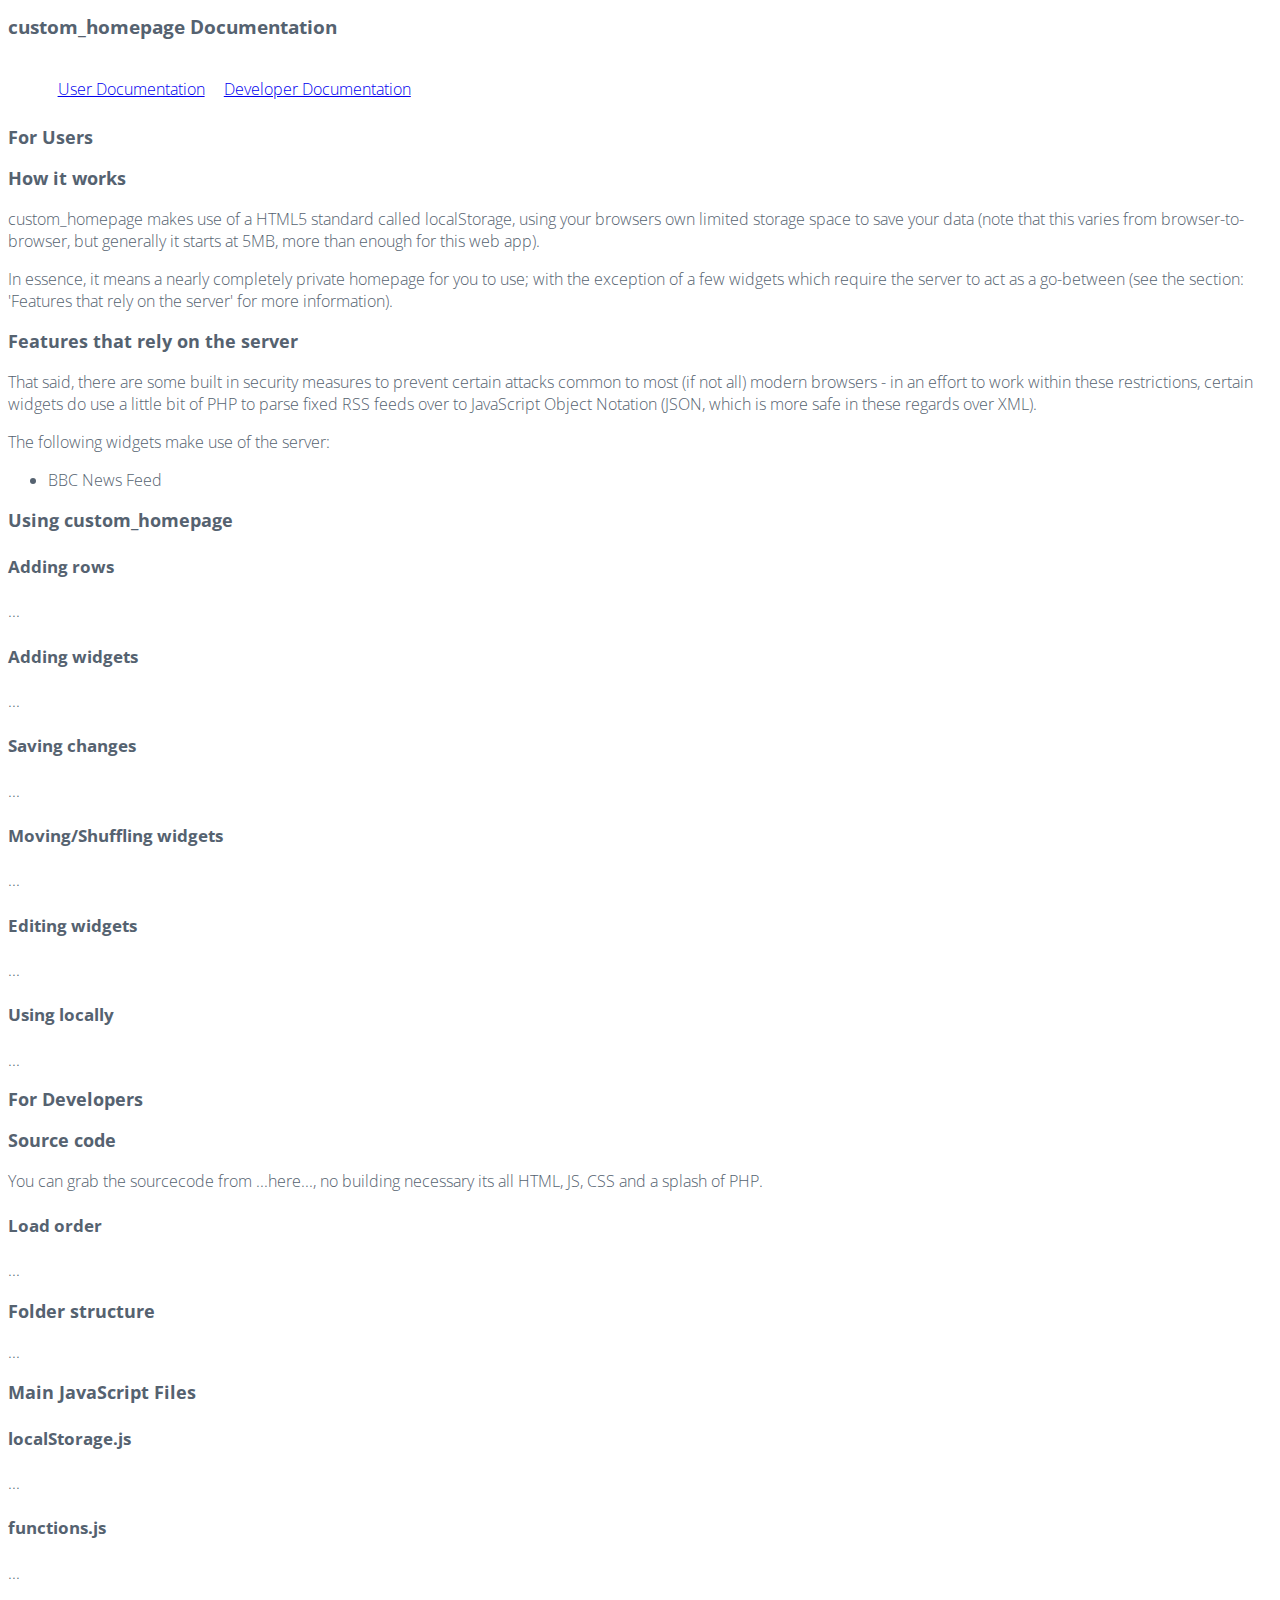
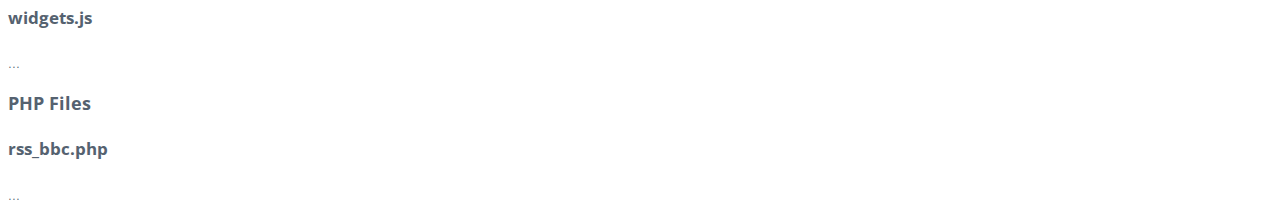
==== docs/index.html @ 1b3554a0 "Minor changes, placeholder name" ====
<!DOCTYPE html>
<html>
<head>
    <title>custom_homepage Documentation</title>

    <link rel="stylesheet" type="text/css" href="../reset.css" />
    <link rel="stylesheet" type="text/css" href="style.css" />

    <script type="text/javascript" src="../lib/inc/jquery-2.1.1.min.js"></script>
    <script type="text/javascript" src="docs.js"></script>
    <!--
    Potential names
    Aptodomus
    -->
</head>
<body>
    <article>
        <header name="top">
            <h1>custom_homepage Documentation</h1>

            <section name="contents" id="content">
                <ol>
                    <li>
                        <a href="#user">User Documentation</a>
                    </li>
                    <li>
                        <a href="#devs">Developer Documentation</a>
                    </li>
                </ol>
            </section>
        </header>

        <section name="user" id="user">
            <h2>For Users</h2>

            <h3>How it works</h3>

            <p>
                custom_homepage makes use of a HTML5 standard called localStorage, using your browsers own limited storage space to save your data (note that this varies from browser-to-browser, but generally it starts at 5MB, more than enough for this web app).
            </p>

            <p>
                In essence, it means a nearly completely private homepage for you to use; with the exception of a few widgets which require the server to act as a go-between (see the section: 'Features that rely on the server' for more information).
            </p>

            <h3>Features that rely on the server</h3>

            <p>
                That said, there are some built in security measures to prevent certain attacks common to most (if not all) modern browsers - in an effort to work within these restrictions, certain widgets do use a little bit of PHP to parse fixed RSS feeds over to JavaScript Object Notation (JSON, which is more safe in these regards over XML).
            </p>

            <p>
                The following widgets make use of the server:
                <ul>
                    <li>BBC News Feed</li>
                </ul>
            </p>

            <h3>Using custom_homepage</h3>

            <h4>Adding rows</h4>
            <p>
                ...
            </p>

            <h4>Adding widgets</h4>
            <p>
                ...
            </p>

            <h4>Saving changes</h4>
            <p>
                ...
            </p>

            <h4>Moving/Shuffling widgets</h4>
            <p>
                ...
            </p>

            <h4>Editing widgets</h4>
            <p>
                ...
            </p>

            <h4>Using locally</h4>
            <p>
                ...
            </p>

        </section>

        <section name="devs" id="devs">
            <h2>For Developers</h2>

            <h3>Source code</h3>
            <p>
                You can grab the sourcecode from ...here..., no building necessary its all HTML, JS, CSS and a splash of PHP.
            </p>

            <h4>Load order</h4>
            <p>
                ...
            </p>

            <h3>Folder structure</h3>
            <p>
                ...
            </p>

            <h3>Main JavaScript Files</h3>
            <h4>localStorage.js</h4>
            <p>
                ...
            </p>

            <h4>functions.js</h4>
            <p>
                ...
            </p>

            <h4>widgets.js</h4>
            <p>
                ...
            </p>

            <h3>PHP Files</h3>
            <h4>rss_bbc.php</h4>
            <p>
                ...
            </p>

        </section>

    </article>
</body>
</html>
---- docs/style.css ----
@import url(http://fonts.googleapis.com/css?family=Open+Sans:400,300);

html, body {
    font-family: 'Open Sans', ariel, sans-serif;
    font-size: 16px;
    font-weight: 300;
    color: #556270;
}

h1, h2, h3, h4, h5, h6 {
    font-weight: bold;
}

h1 { font-size: 1.2em; }
h2, h3 { font-size: 1.1em }
h4, h5 { font-size: 1.05em }

#content {
    clear: both;
    overflow: auto;
}
    #content ol li {
        display: inline-block;
        padding: 0.6em;
        float: left;
    }
    #content li.current {

    }
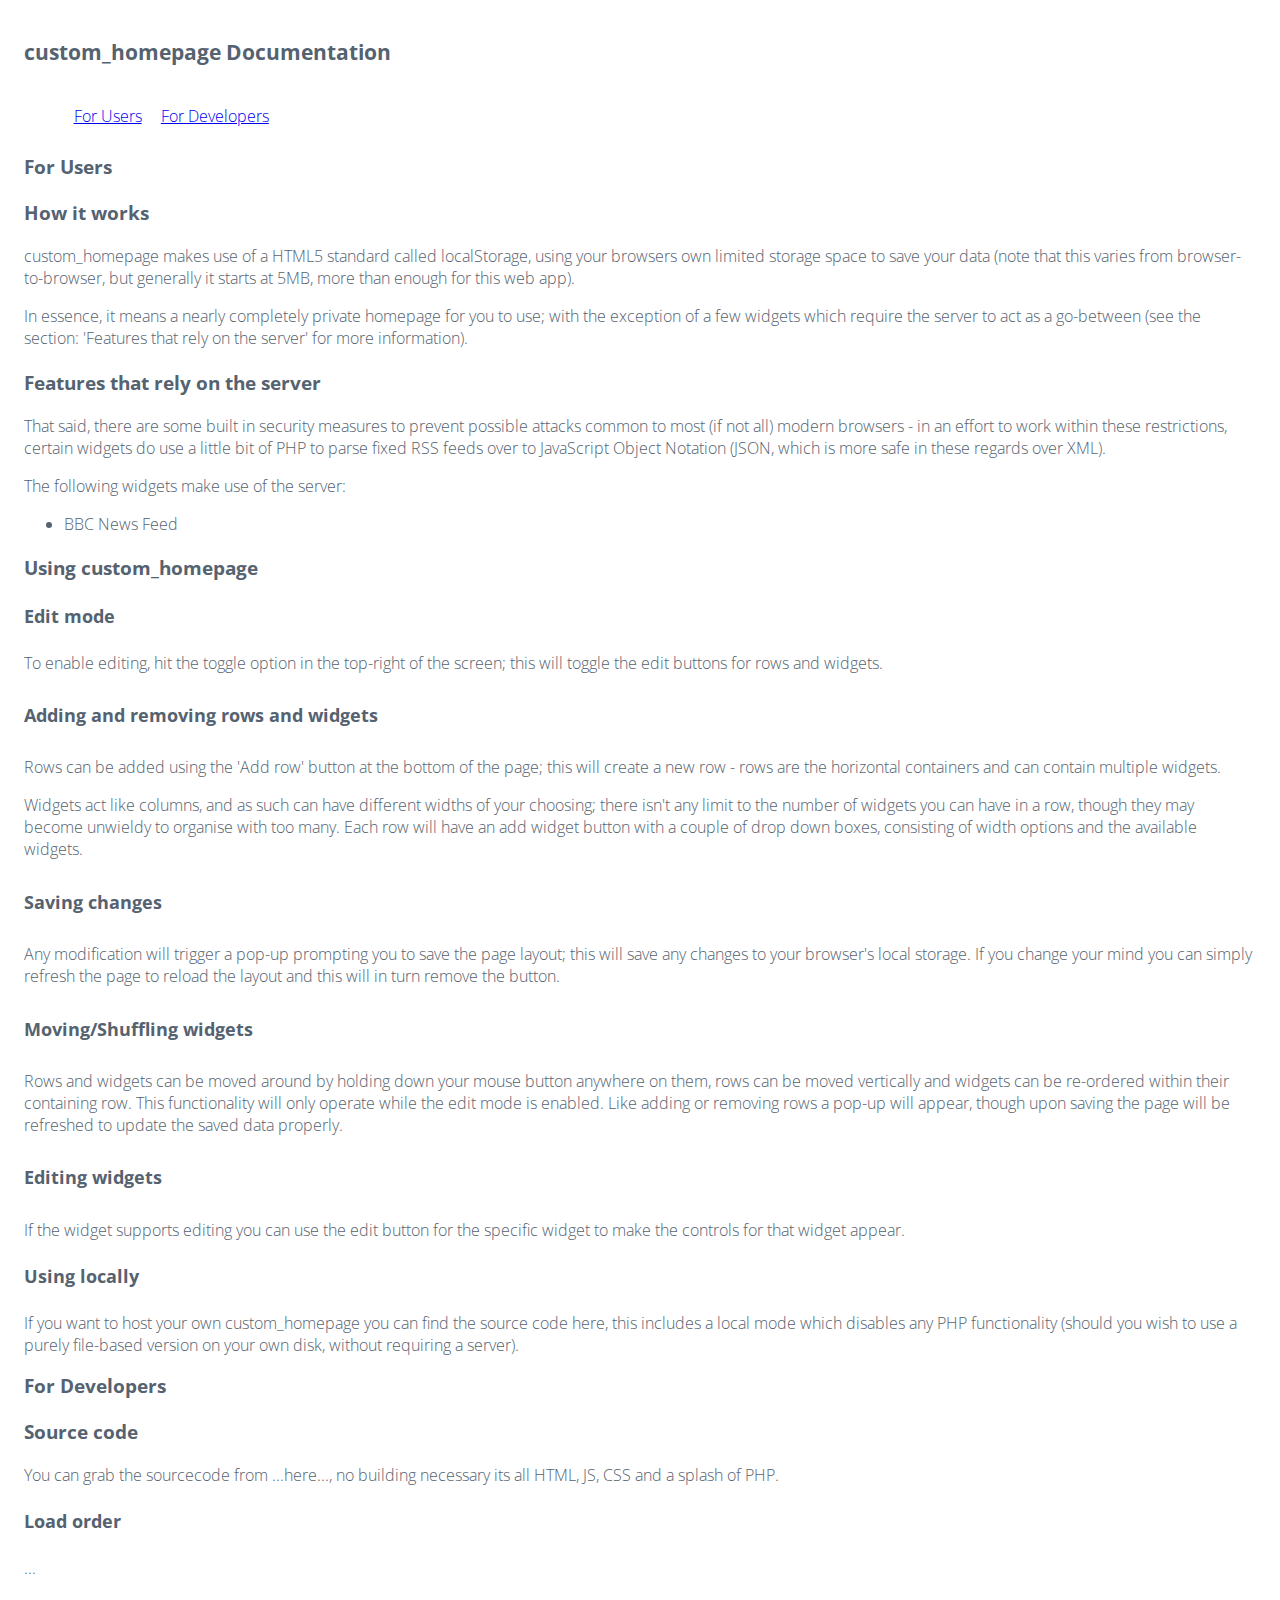
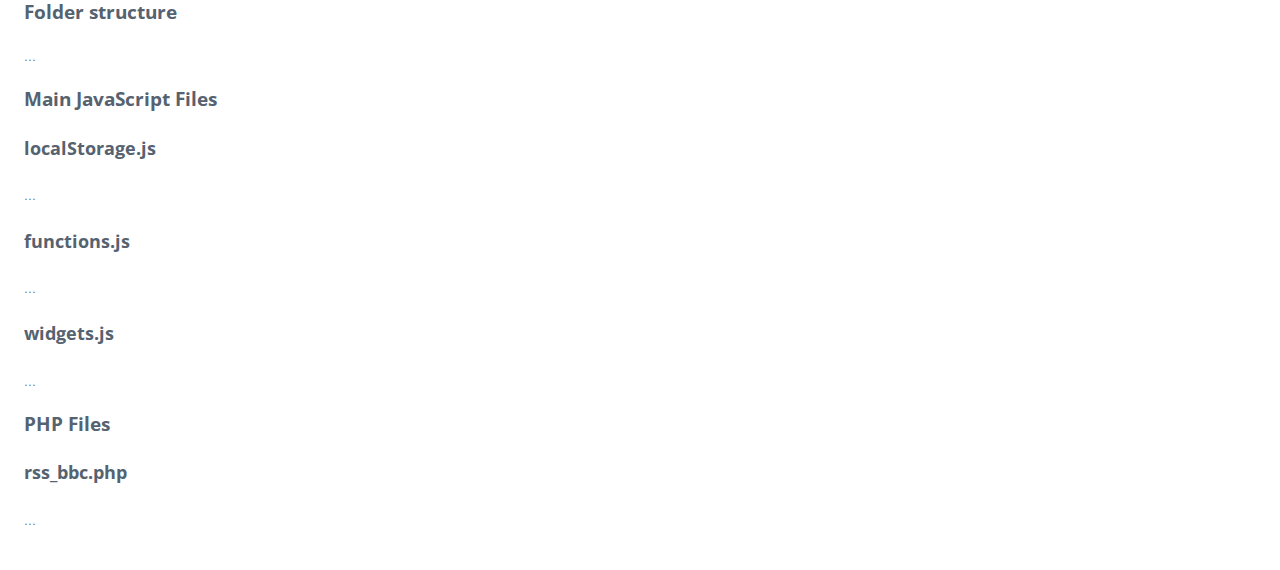
==== commit e55784ef: "Fleshed out the user documentation" ====
--- a/docs/index.html
+++ b/docs/index.html
@@ -21,10 +21,10 @@
             <section name="contents" id="content">
                 <ol>
                     <li>
-                        <a href="#user">User Documentation</a>
+                        <a href="#user">For Users</a>
                     </li>
                     <li>
-                        <a href="#devs">Developer Documentation</a>
+                        <a href="#devs">For Developers</a>
                     </li>
                 </ol>
             </section>
@@ -46,7 +46,7 @@
             <h3>Features that rely on the server</h3>
 
             <p>
-                That said, there are some built in security measures to prevent certain attacks common to most (if not all) modern browsers - in an effort to work within these restrictions, certain widgets do use a little bit of PHP to parse fixed RSS feeds over to JavaScript Object Notation (JSON, which is more safe in these regards over XML).
+                That said, there are some built in security measures to prevent possible attacks common to most (if not all) modern browsers - in an effort to work within these restrictions, certain widgets do use a little bit of PHP to parse fixed RSS feeds over to JavaScript Object Notation (JSON, which is more safe in these regards over XML).
             </p>
 
             <p>
@@ -58,34 +58,38 @@
 
             <h3>Using custom_homepage</h3>
 
-            <h4>Adding rows</h4>
+            <h4>Edit mode</h4>
             <p>
-                ...
+                To enable editing, hit the toggle option in the top-right of the screen; this will toggle the edit buttons for rows and widgets.
             </p>
 
-            <h4>Adding widgets</h4>
+            <h5>Adding and removing rows and widgets</h5>
             <p>
-                ...
+                Rows can be added using the 'Add row' button at the bottom of the page; this will create a new row - rows are the horizontal containers and can contain multiple widgets.
             </p>
 
-            <h4>Saving changes</h4>
             <p>
-                ...
+                Widgets act like columns, and as such can have different widths of your choosing; there isn't any limit to the number of widgets you can have in a row, though they may become unwieldy  to organise with too many. Each row will have an add widget button with a couple of drop down boxes, consisting of width options and the available widgets.
             </p>
 
-            <h4>Moving/Shuffling widgets</h4>
+            <h5>Saving changes</h5>
             <p>
-                ...
+                Any modification will trigger a pop-up prompting you to save the page layout; this will save any changes to your browser's local storage. If you change your mind you can simply refresh the page to reload the layout and this will in turn remove the button.
             </p>
 
-            <h4>Editing widgets</h4>
+            <h5>Moving/Shuffling widgets</h5>
             <p>
-                ...
+                Rows and widgets can be moved around by holding down your mouse button anywhere on them, rows can be moved vertically and widgets can be re-ordered within their containing row. This functionality will only operate while the edit mode is enabled. Like adding or removing rows a pop-up will appear, though upon saving the page will be refreshed to update the saved data properly.
+            </p>
+
+            <h5>Editing widgets</h5>
+            <p>
+                If the widget supports editing you can use the edit button for the specific widget to make the controls for that widget appear.
             </p>
 
             <h4>Using locally</h4>
             <p>
-                ...
+                If you want to host your own custom_homepage you can find the source code here, this includes a local mode which disables any PHP functionality (should you wish to use a purely file-based version on your own disk, without requiring a server).
             </p>
 
         </section>
--- a/docs/style.css
+++ b/docs/style.css
@@ -7,13 +7,17 @@
     color: #556270;
 }
 
+body {
+    padding: 1em;
+}
+
 h1, h2, h3, h4, h5, h6 {
     font-weight: bold;
 }
 
-h1 { font-size: 1.2em; }
-h2, h3 { font-size: 1.1em }
-h4, h5 { font-size: 1.05em }
+h1 { font-size: 1.3em; }
+h2, h3 { font-size: 1.2em }
+h4, h5 { font-size: 1.1em }
 
 #content {
     clear: both;
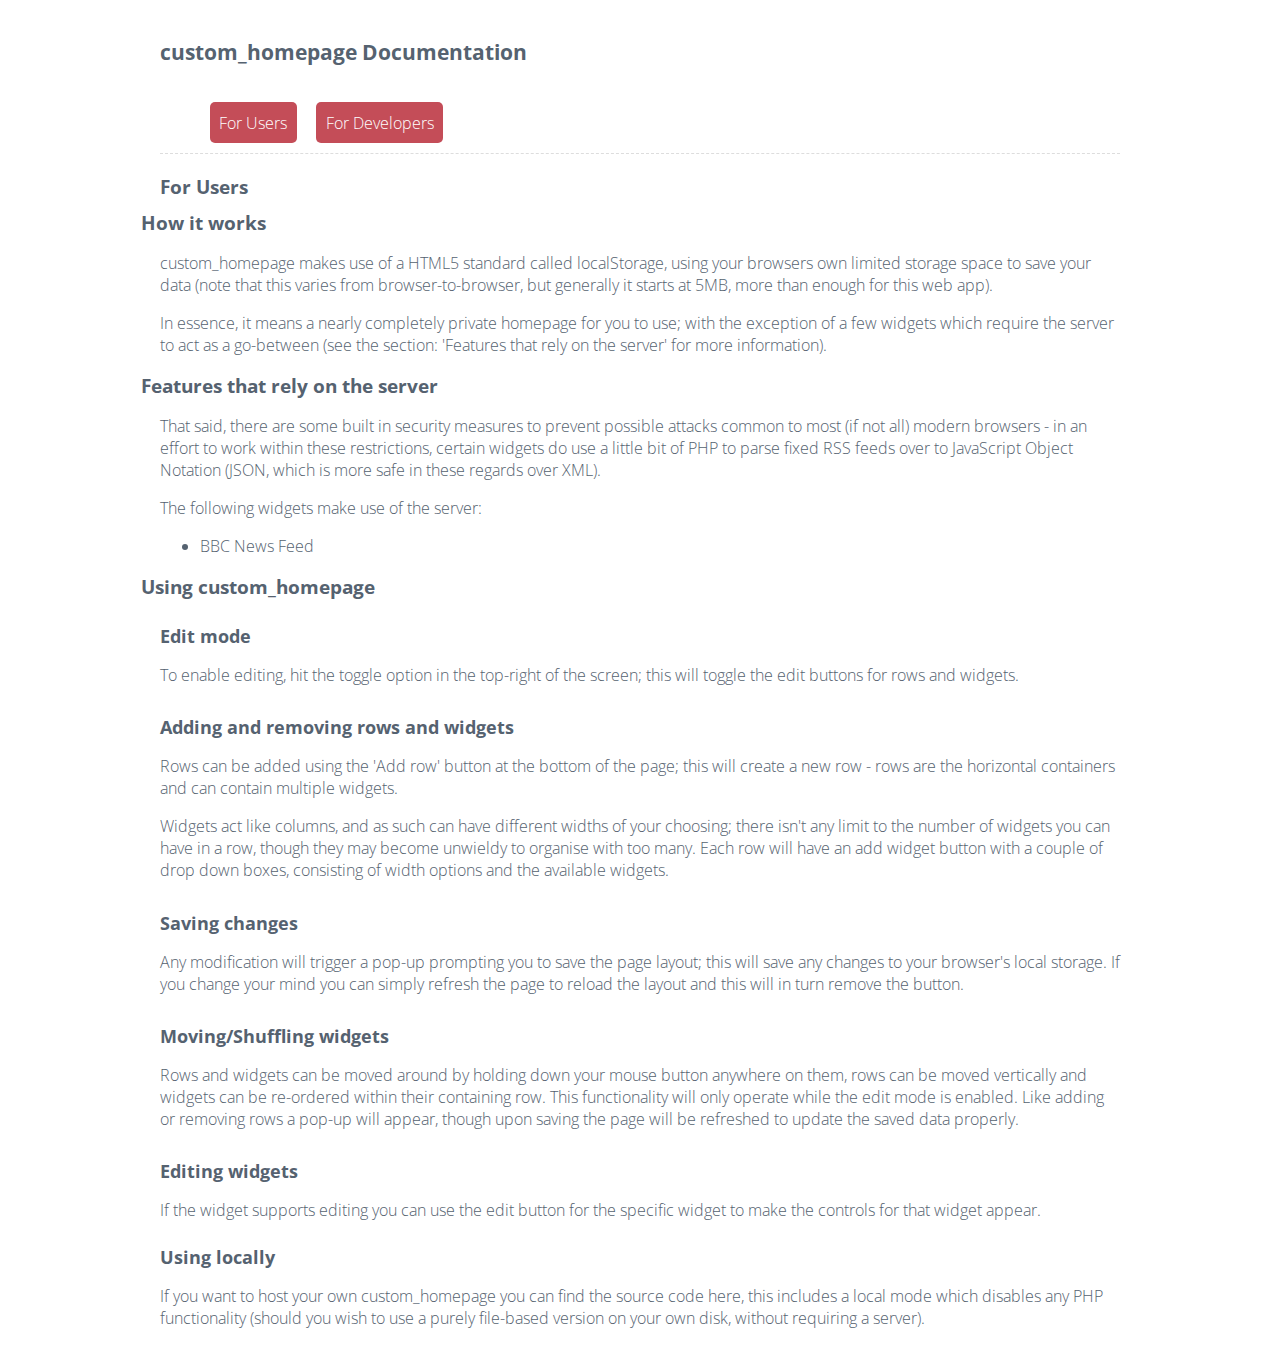
==== commit 1cccfe61: "Updated JS of documentation, applied Ockham's Razor Updated styling of documentation" ====
--- a/docs/index.html
+++ b/docs/index.html
@@ -18,16 +18,16 @@
         <header name="top">
             <h1>custom_homepage Documentation</h1>
 
-            <section name="contents" id="content">
+            <nav name="contents" id="content">
                 <ol>
                     <li>
-                        <a href="#user">For Users</a>
+                        <a id="user_link" href="#user">For Users</a>
                     </li>
                     <li>
-                        <a href="#devs">For Developers</a>
+                        <a id="devs_link" href="#devs">For Developers</a>
                     </li>
                 </ol>
-            </section>
+            </nav>
         </header>
 
         <section name="user" id="user">
--- a/docs/style.css
+++ b/docs/style.css
@@ -13,11 +13,28 @@
 
 h1, h2, h3, h4, h5, h6 {
     font-weight: bold;
+    margin-bottom: 0.5em;
 }
 
 h1 { font-size: 1.3em; }
 h2, h3 { font-size: 1.2em }
+    h2 { margin: 1em 0 0.5em; }
+    h3 { margin: 0.5em 0 0.5em -1em; }
 h4, h5 { font-size: 1.1em }
+
+article {
+    margin: 0 auto;
+    width: 80%;
+        max-width: 960px;
+}
+
+section {
+    border-top: 1px dashed #DDD;
+}
+
+p {
+    margin-bottom: 1em;
+}
 
 #content {
     clear: both;
@@ -31,3 +48,15 @@
     #content li.current {
 
     }
+
+#user_link, #devs_link {
+    background: #C44D58;
+    border-radius: 5px;
+    color: #FFF;
+    display: inline-block;
+    padding: 0.6em;
+    text-decoration: none;
+}
+    #user_link:hover, #devs_link:hover {
+
+    }
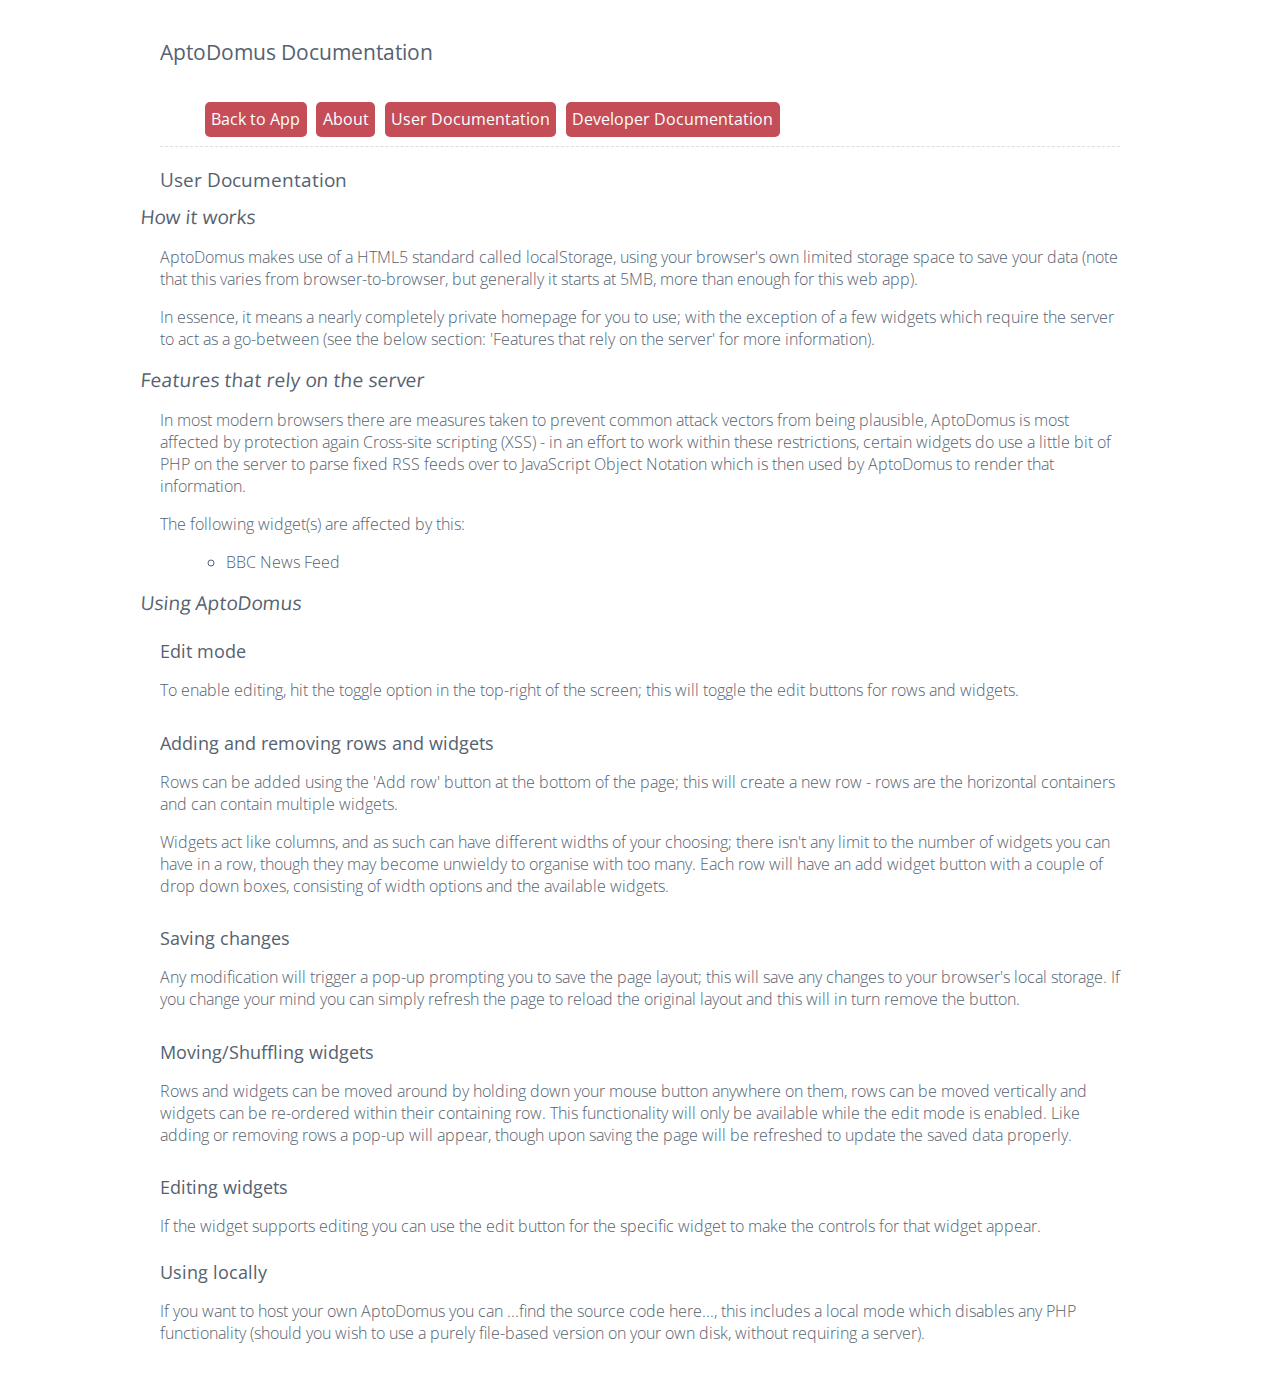
==== commit 8b537660: "Formatted paragraph text for sake of future sanity Fixed and added links from about <-> documentatio" ====
--- a/docs/index.html
+++ b/docs/index.html
@@ -1,7 +1,7 @@
 <!DOCTYPE html>
 <html>
 <head>
-    <title>custom_homepage Documentation</title>
+    <title>AptoDomus Documentation</title>
 
     <link rel="stylesheet" type="text/css" href="../reset.css" />
     <link rel="stylesheet" type="text/css" href="style.css" />
@@ -16,116 +16,176 @@
 <body>
     <article>
         <header name="top">
-            <h1>custom_homepage Documentation</h1>
+            <h1>AptoDomus Documentation</h1>
 
             <nav name="contents" id="content">
                 <ol>
                     <li>
-                        <a id="user_link" href="#user">For Users</a>
-                    </li>
-                    <li>
-                        <a id="devs_link" href="#devs">For Developers</a>
+                         <a id="app_link" class="nav_button" href="./">Back to App</a>
+                    </li>
+                    <li>
+                        <a id="about_link" class="nav_button" href="../about.html">About</a>
+                    </li>
+                    <li>
+                        <a id="user_link" class="nav_button" href="#user">User Documentation</a>
+                    </li>
+                    <li>
+                        <a id="devs_link" class="nav_button" href="#devs">Developer Documentation</a>
                     </li>
                 </ol>
             </nav>
         </header>
 
         <section name="user" id="user">
-            <h2>For Users</h2>
+            <h2>User Documentation</h2>
 
             <h3>How it works</h3>
 
             <p>
-                custom_homepage makes use of a HTML5 standard called localStorage, using your browsers own limited storage space to save your data (note that this varies from browser-to-browser, but generally it starts at 5MB, more than enough for this web app).
-            </p>
-
-            <p>
-                In essence, it means a nearly completely private homepage for you to use; with the exception of a few widgets which require the server to act as a go-between (see the section: 'Features that rely on the server' for more information).
+                AptoDomus makes use of a HTML5 standard called localStorage,
+                using your browser's own limited storage space to save your data
+                (note that this varies from browser-to-browser, but generally it
+                starts at 5MB, more than enough for this web app).
+            </p>
+
+            <p>
+                In essence, it means a nearly completely private homepage for
+                you to use; with the exception of a few widgets which require
+                the server to act as a go-between (see the below section:
+                'Features that rely on the server' for more information).
             </p>
 
             <h3>Features that rely on the server</h3>
 
             <p>
-                That said, there are some built in security measures to prevent possible attacks common to most (if not all) modern browsers - in an effort to work within these restrictions, certain widgets do use a little bit of PHP to parse fixed RSS feeds over to JavaScript Object Notation (JSON, which is more safe in these regards over XML).
-            </p>
-
-            <p>
-                The following widgets make use of the server:
+                In most modern browsers there are measures taken to prevent
+                common attack vectors from being plausible, AptoDomus is most
+                affected by protection again Cross-site scripting (XSS) - in
+                an effort to work within these restrictions, certain widgets
+                do use a little bit of PHP on the server to parse fixed RSS
+                feeds over to JavaScript Object Notation which is then used by
+                AptoDomus to render that information.
+            </p>
+
+            <p>
+                The following widget(s) are affected by this:
                 <ul>
                     <li>BBC News Feed</li>
                 </ul>
             </p>
 
-            <h3>Using custom_homepage</h3>
+            <h3>Using AptoDomus</h3>
 
             <h4>Edit mode</h4>
             <p>
-                To enable editing, hit the toggle option in the top-right of the screen; this will toggle the edit buttons for rows and widgets.
+                To enable editing, hit the toggle option in the top-right of the
+                screen; this will toggle the edit buttons for rows and widgets.
             </p>
 
             <h5>Adding and removing rows and widgets</h5>
             <p>
-                Rows can be added using the 'Add row' button at the bottom of the page; this will create a new row - rows are the horizontal containers and can contain multiple widgets.
-            </p>
-
-            <p>
-                Widgets act like columns, and as such can have different widths of your choosing; there isn't any limit to the number of widgets you can have in a row, though they may become unwieldy  to organise with too many. Each row will have an add widget button with a couple of drop down boxes, consisting of width options and the available widgets.
+                Rows can be added using the 'Add row' button at the bottom of
+                the page; this will create a new row - rows are the horizontal
+                containers and can contain multiple widgets.
+            </p>
+
+            <p>
+                Widgets act like columns, and as such can have different widths
+                of your choosing; there isn't any limit to the number of widgets
+                you can have in a row, though they may become unwieldy  to
+                organise with too many. Each row will have an add widget button
+                with a couple of drop down boxes, consisting of width options
+                and the available widgets.
             </p>
 
             <h5>Saving changes</h5>
             <p>
-                Any modification will trigger a pop-up prompting you to save the page layout; this will save any changes to your browser's local storage. If you change your mind you can simply refresh the page to reload the layout and this will in turn remove the button.
+                Any modification will trigger a pop-up prompting you to save the
+                page layout; this will save any changes to your browser's local
+                storage. If you change your mind you can simply refresh the page
+                to reload the original layout and this will in turn remove the
+                button.
             </p>
 
             <h5>Moving/Shuffling widgets</h5>
             <p>
-                Rows and widgets can be moved around by holding down your mouse button anywhere on them, rows can be moved vertically and widgets can be re-ordered within their containing row. This functionality will only operate while the edit mode is enabled. Like adding or removing rows a pop-up will appear, though upon saving the page will be refreshed to update the saved data properly.
+                Rows and widgets can be moved around by holding down your mouse
+                button anywhere on them, rows can be moved vertically and
+                widgets can be re-ordered within their containing row. This
+                functionality will only be available while the edit mode is
+                enabled. Like adding or removing rows a pop-up will appear,
+                though upon saving the page will be refreshed to update the
+                saved data properly.
             </p>
 
             <h5>Editing widgets</h5>
             <p>
-                If the widget supports editing you can use the edit button for the specific widget to make the controls for that widget appear.
+                If the widget supports editing you can use the edit button for
+                the specific widget to make the controls for that widget appear.
             </p>
 
             <h4>Using locally</h4>
             <p>
-                If you want to host your own custom_homepage you can find the source code here, this includes a local mode which disables any PHP functionality (should you wish to use a purely file-based version on your own disk, without requiring a server).
+                If you want to host your own AptoDomus you can ...find the
+                source code here..., this includes a local mode which disables
+                any PHP functionality (should you wish to use a purely
+                file-based version on your own disk, without requiring a server).
             </p>
 
         </section>
 
         <section name="devs" id="devs">
-            <h2>For Developers</h2>
+            <h2>Developer Documentation</h2>
 
             <h3>Source code</h3>
             <p>
-                You can grab the sourcecode from ...here..., no building necessary its all HTML, JS, CSS and a splash of PHP.
-            </p>
-
-            <h4>Load order</h4>
-            <p>
-                ...
+                You can grab the sourcecode from ...here..., no building
+                 necessary its all HTML, JS, CSS and a splash of PHP.
+            </p>
+
+            <h3>Load order</h3>
+            <p>
+                All third party libraries are called upon first in index.html,
+                followed by homepage.js; all files are loaded and upon document
+                 ready state homepage.js initializes the first steps.
             </p>
 
             <h3>Folder structure</h3>
             <p>
-                ...
+                The homepage.js file is the only file outside of the /lib/
+                directory, otherwise within /lib/ there is an /inc/ folder (for
+                any third party libraries/dependencies) and within the main
+                /lib/ folder itself the main files for functionality, including
+                any .php files that may be required.
             </p>
 
             <h3>Main JavaScript Files</h3>
             <h4>localStorage.js</h4>
             <p>
-                ...
+                Contains the main getter and setter of localStorage, and some
+                 basic loading functionality for the site itself. It will
+                 populate the window variables: userversion, list (which
+                 contains the rows and columns arrays), and the title variable.
+            </p>
+
+            <p>
+                localStorage.js also houses the resetLocalStorage function used
+                for the button with the relevant name (in the homepage footer);
+                though does not bind it. Finally it also includes a function to
+                check if the html5 localStorage is supported within the browser.
             </p>
 
             <h4>functions.js</h4>
             <p>
-                ...
+                Contains the vast majority of functionality for the rows,
+                columns (widgets), and binds. Also includes most oft-used
+                functions at the top of the file.
             </p>
 
             <h4>widgets.js</h4>
             <p>
-                ...
+                Features the widget registry object and its methods; acts like a
+                collection of hooks to call upon certain aspects thoughout runtime.
             </p>
 
             <h3>PHP Files</h3>
--- a/docs/style.css
+++ b/docs/style.css
@@ -12,14 +12,14 @@
 }
 
 h1, h2, h3, h4, h5, h6 {
-    font-weight: bold;
+    font-weight: 400;
     margin-bottom: 0.5em;
 }
 
 h1 { font-size: 1.3em; }
 h2, h3 { font-size: 1.2em }
     h2 { margin: 1em 0 0.5em; }
-    h3 { margin: 0.5em 0 0.5em -1em; }
+    h3 { margin: 0.5em 0 0.5em -1em; transform: skew(-5deg, 0deg); }
 h4, h5 { font-size: 1.1em }
 
 article {
@@ -35,6 +35,21 @@
 p {
     margin-bottom: 1em;
 }
+strong {
+    font-weight: bold;
+}
+
+ul {
+    list-style: circle;
+}
+ul li {
+    margin: 0 0 0.2em 1.6em;
+}
+
+nav ul {
+    list-style: none;
+    margin: none;
+}
 
 #content {
     clear: both;
@@ -42,21 +57,19 @@
 }
     #content ol li {
         display: inline-block;
-        padding: 0.6em;
+        padding: 0.6em 0.3em;
         float: left;
     }
     #content li.current {
 
     }
 
-#user_link, #devs_link {
+.nav_button {
     background: #C44D58;
     border-radius: 5px;
     color: #FFF;
     display: inline-block;
-    padding: 0.6em;
+    font-weight: 400;
+    padding: 0.4em;
     text-decoration: none;
 }
-    #user_link:hover, #devs_link:hover {
-
-    }
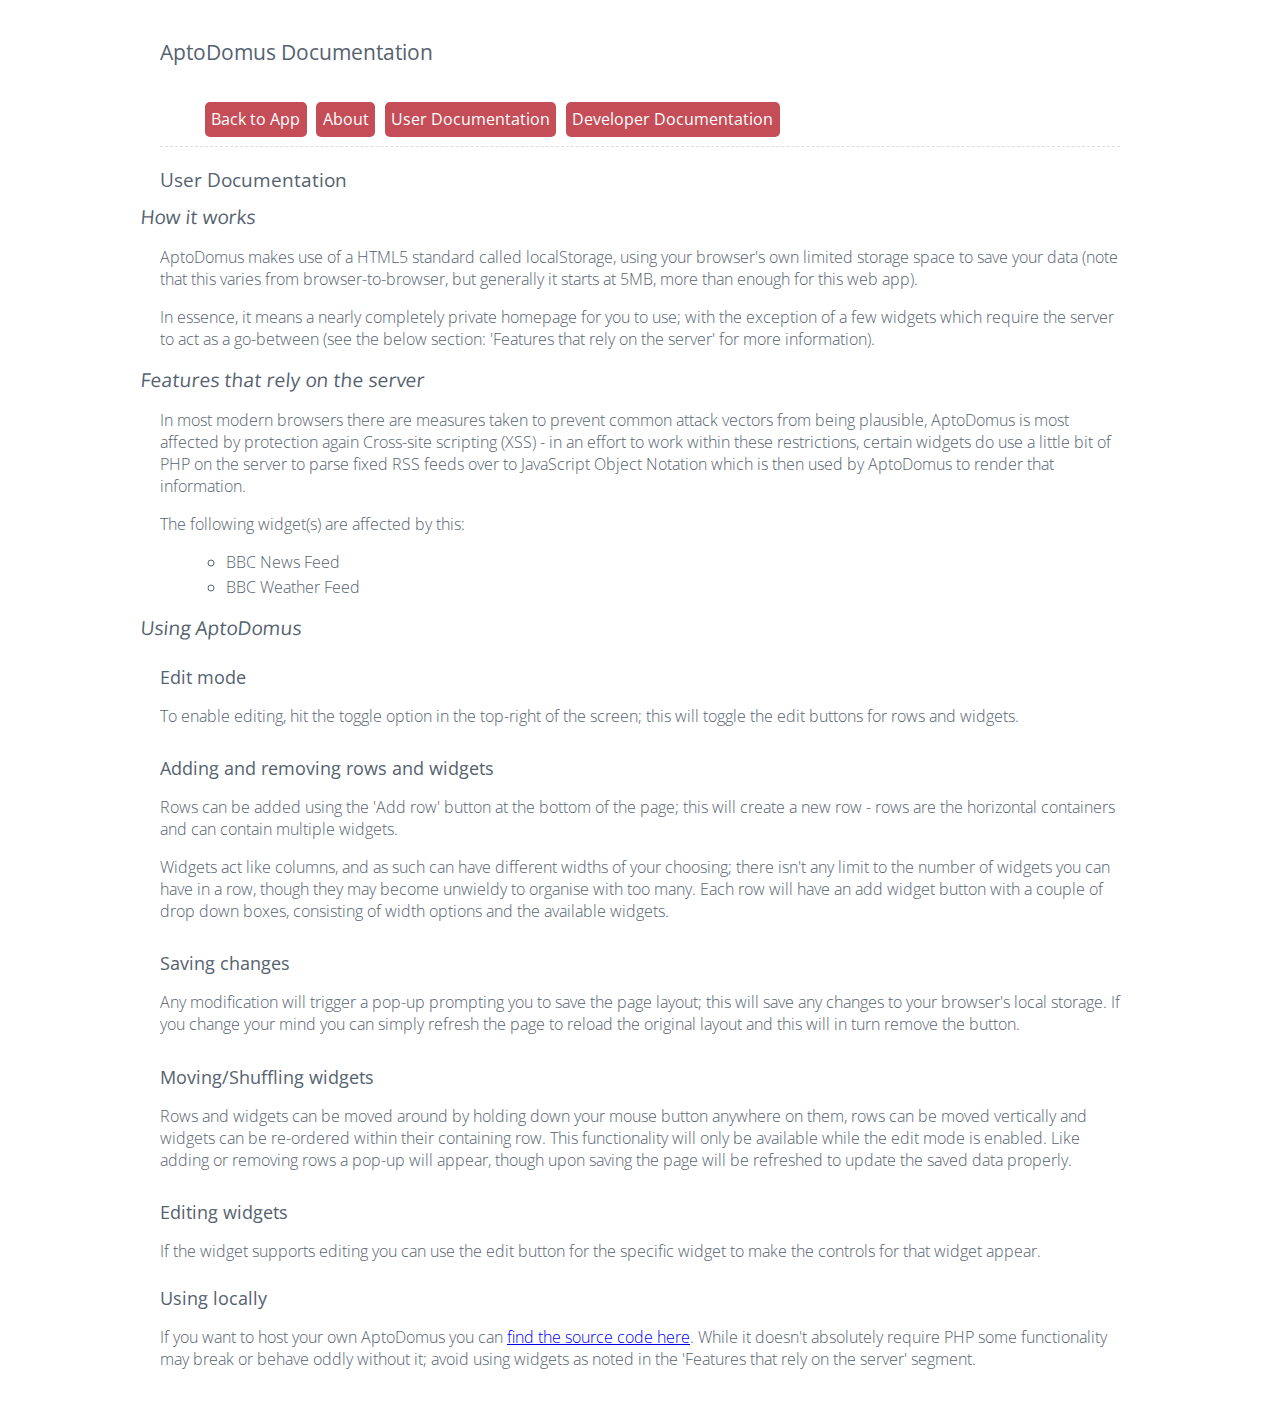
==== commit 43db9065: "Documentation update for source link" ====
--- a/docs/index.html
+++ b/docs/index.html
@@ -8,10 +8,6 @@
 
     <script type="text/javascript" src="../lib/inc/jquery-2.1.1.min.js"></script>
     <script type="text/javascript" src="docs.js"></script>
-    <!--
-    Potential names
-    Aptodomus
-    -->
 </head>
 <body>
     <article>
@@ -71,6 +67,7 @@
                 The following widget(s) are affected by this:
                 <ul>
                     <li>BBC News Feed</li>
+                    <li>BBC Weather Feed</li>
                 </ul>
             </p>
 
@@ -126,10 +123,11 @@
 
             <h4>Using locally</h4>
             <p>
-                If you want to host your own AptoDomus you can ...find the
-                source code here..., this includes a local mode which disables
-                any PHP functionality (should you wish to use a purely
-                file-based version on your own disk, without requiring a server).
+                If you want to host your own AptoDomus you can <a href="https://github.com/TowerRaven/AptoDomus">find the
+                source code here</a>. While it doesn't absolutely require PHP
+                some functionality may break or behave oddly without it; avoid
+                using widgets as noted in the 'Features that rely on the server'
+                segment.
             </p>
 
         </section>
@@ -191,7 +189,9 @@
             <h3>PHP Files</h3>
             <h4>rss_bbc.php</h4>
             <p>
-                ...
+                Retrieves any BBC (British Broadcasting Company) related XML feeds.
+                Converts them to JSON and outputs them. News is the latest headlines,
+                weather includes 3 day forecast and observations.
             </p>
 
         </section>
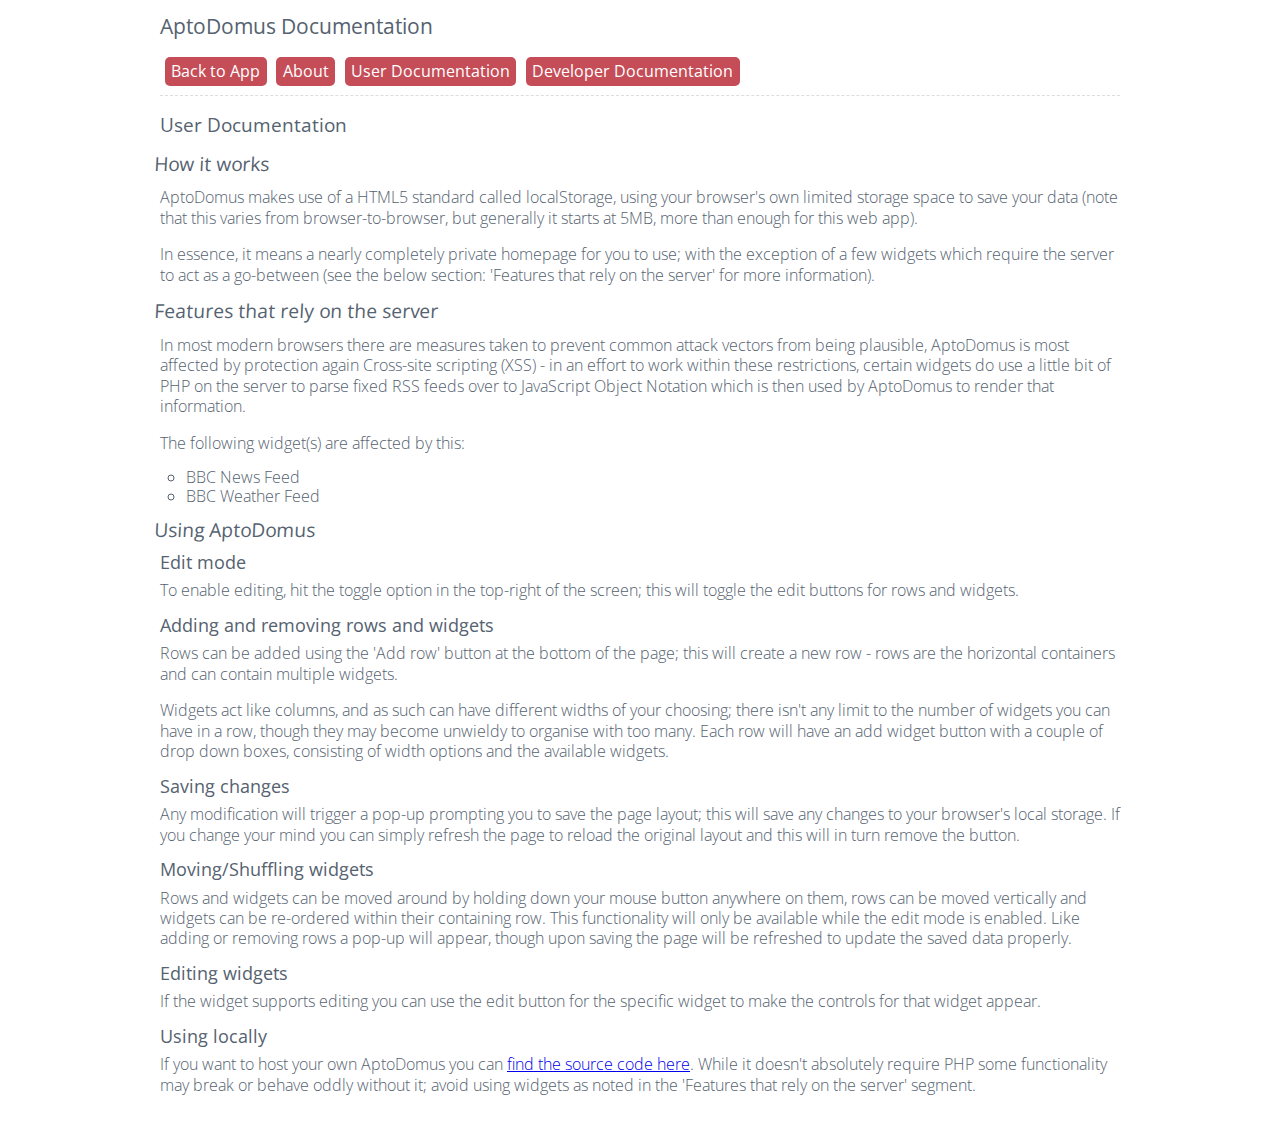
==== commit 511f66c0: "Fixed outputUsage errors Updated styling of toolbar buttons, added donate button Slightly adjusted s" ====
--- a/docs/index.html
+++ b/docs/index.html
@@ -17,7 +17,7 @@
             <nav name="contents" id="content">
                 <ol>
                     <li>
-                         <a id="app_link" class="nav_button" href="./">Back to App</a>
+                         <a id="app_link" class="nav_button" href="../">Back to App</a>
                     </li>
                     <li>
                         <a id="about_link" class="nav_button" href="../about.html">About</a>
--- a/docs/style.css
+++ b/docs/style.css
@@ -18,8 +18,8 @@
 
 h1 { font-size: 1.3em; }
 h2, h3 { font-size: 1.2em }
-    h2 { margin: 1em 0 0.5em; }
-    h3 { margin: 0.5em 0 0.5em -1em; transform: skew(-5deg, 0deg); }
+    h2 { margin: 1em 0 1em; }
+    h3 { margin: .5em 0 .75em -.3em; transform: skew(-3deg, 0deg); }
 h4, h5 { font-size: 1.1em }
 
 article {
@@ -34,6 +34,7 @@
 
 p {
     margin-bottom: 1em;
+    line-height: 1.28em;
 }
 strong {
     font-weight: bold;
